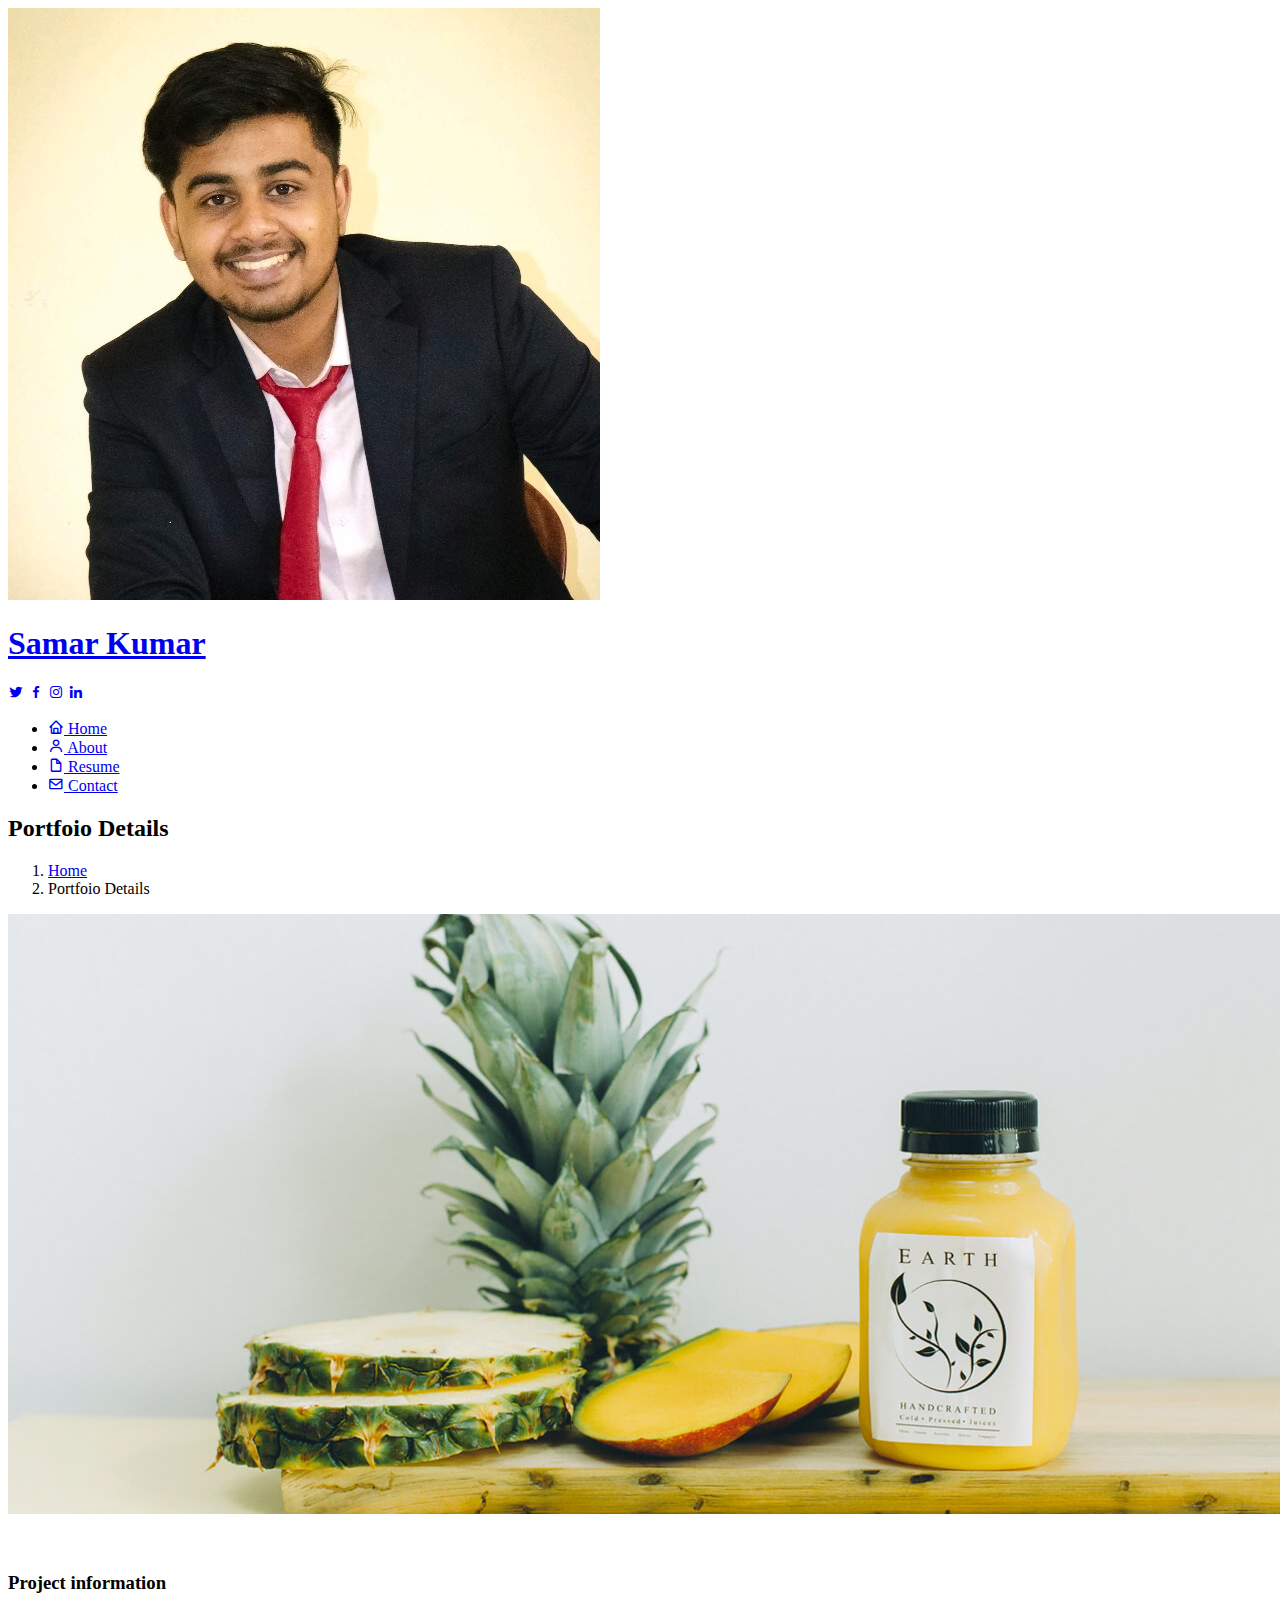
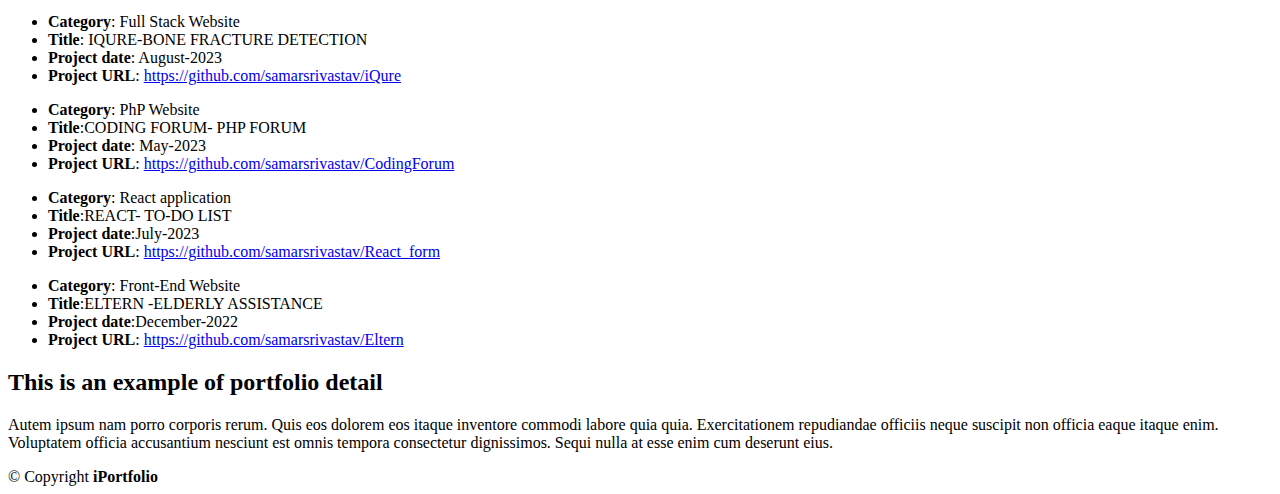
==== portfolio-details.html @ 7de5cb67 "Updated" ====
<!DOCTYPE html>
<html lang="en">

<head>
  <meta charset="utf-8">
  <meta content="width=device-width, initial-scale=1.0" name="viewport">

  <title>Portfolio Details - iPortfolio Bootstrap Template</title>
  <meta content="" name="description">
  <meta content="" name="keywords">

  <!-- Favicons -->
  <link href="assets/img/favicon.png" rel="icon">
  <link href="assets/img/apple-touch-icon.png" rel="apple-touch-icon">

  <!-- Google Fonts -->
  <link href="https://fonts.googleapis.com/css?family=Open+Sans:300,300i,400,400i,600,600i,700,700i|Raleway:300,300i,400,400i,500,500i,600,600i,700,700i|Poppins:300,300i,400,400i,500,500i,600,600i,700,700i" rel="stylesheet">

  <!-- Vendor CSS Files -->
  <link href="assets/vendor/aos/aos.css" rel="stylesheet">
  <link href="assets/vendor/bootstrap/css/bootstrap.min.css" rel="stylesheet">
  <link href="assets/vendor/bootstrap-icons/bootstrap-icons.css" rel="stylesheet">
  <link href="assets/vendor/boxicons/css/boxicons.min.css" rel="stylesheet">
  <link href="assets/vendor/glightbox/css/glightbox.min.css" rel="stylesheet">
  <link href="assets/vendor/swiper/swiper-bundle.min.css" rel="stylesheet">

  <!-- Template Main CSS File -->
  <link href="assets/css/style.css" rel="stylesheet">

</head>

<body>

  <!-- ======= Mobile nav toggle button ======= -->
  <i class="bi bi-list mobile-nav-toggle d-xl-none"></i>

  <!-- ======= Header ======= -->
  <header id="header">
    <div class="d-flex flex-column">

      <div class="profile">
        <img src="assets/img/profile-img.jpg" alt="" class="img-fluid rounded-circle">
        <h1 class="text-light"><a href="index.html">Samar Kumar</a></h1>
        <div class="social-links mt-3 text-center">
          <a href="#" class="twitter"><i class="bx bxl-twitter"></i></a>
          <a href="#" class="facebook"><i class="bx bxl-facebook"></i></a>
          <a href="#" class="instagram"><i class="bx bxl-instagram"></i></a>
          <a href="#" class="linkedin"><i class="bx bxl-linkedin"></i></a>
        </div>
      </div>

      <nav id="navbar" class="nav-menu navbar">
        <ul>
          <li><a href="#hero" class="nav-link scrollto active"><i class="bx bx-home"></i> <span>Home</span></a></li>
          <li><a href="#about" class="nav-link scrollto"><i class="bx bx-user"></i> <span>About</span></a></li>
          <li><a href="#resume" class="nav-link scrollto"><i class="bx bx-file-blank"></i> <span>Resume</span></a></li>
          <li><a href="#contact" class="nav-link scrollto"><i class="bx bx-envelope"></i> <span>Contact</span></a></li>
        </ul>
      </nav><!-- .nav-menu -->
    </div>
  </header><!-- End Header -->

  <main id="main">

    <!-- ======= Breadcrumbs ======= -->
    <section id="breadcrumbs" class="breadcrumbs">
      <div class="container">

        <div class="d-flex justify-content-between align-items-center">
          <h2>Portfoio Details</h2>
          <ol>
            <li><a href="index.html">Home</a></li>
            <li>Portfoio Details</li>
          </ol>
        </div>

      </div>
    </section><!-- End Breadcrumbs -->

    <!-- ======= Portfolio Details Section ======= -->
    <section id="portfolio-details" class="portfolio-details">
      <div class="container">

        <div class="row gy-4">

          <div class="col-lg-8">
            <div class="portfolio-details-slider swiper">
              <div class="swiper-wrapper align-items-center">

                <div class="swiper-slide">
                  <img src="assets/img/portfolio/portfolio-details-1.jpg" alt="">
                </div>

                <div class="swiper-slide">
                  <img src="assets/img/portfolio/portfolio-details-2.jpg" alt="">
                </div>

                <div class="swiper-slide">
                  <img src="assets/img/portfolio/portfolio-details-3.jpg" alt="">
                </div>

              </div>
              <div class="swiper-pagination"></div>
            </div>
          </div>

          <div class="col-lg-4">
            <div class="portfolio-info">
              <h3>Project information</h3>
              <ul>
                <li><strong>Category</strong>: Full Stack Website</li>
                <li><strong>Title</strong>: IQURE-BONE FRACTURE DETECTION</li>
                <li><strong>Project date</strong>: August-2023</li>
                <li><strong>Project URL</strong>: <a href="#">https://github.com/samarsrivastav/iQure</a></li>
              </ul>
              <ul>
                <li><strong>Category</strong>: PhP Website</li>
                <li><strong>Title</strong>:CODING FORUM- PHP FORUM  </li>
                <li><strong>Project date</strong>: May-2023</li>
                <li><strong>Project URL</strong>: <a href="#">https://github.com/samarsrivastav/CodingForum</a></li>
              </ul>
              <ul>
                <li><strong>Category</strong>: React application</li>
                <li><strong>Title</strong>:REACT- TO-DO LIST</li>
                <li><strong>Project date</strong>:July-2023</li>
                <li><strong>Project URL</strong>: <a href="#">https://github.com/samarsrivastav/React_form</a></li>
              </ul>
              <ul>
                <li><strong>Category</strong>: Front-End Website</li>
                <li><strong>Title</strong>:ELTERN -ELDERLY ASSISTANCE </li>
                <li><strong>Project date</strong>:December-2022</li>
                <li><strong>Project URL</strong>: <a href="#">https://github.com/samarsrivastav/Eltern</a></li>
              </ul>
            </div>
            <div class="portfolio-description">
              <h2>This is an example of portfolio detail</h2>
              <p>
                Autem ipsum nam porro corporis rerum. Quis eos dolorem eos itaque inventore commodi labore quia quia. Exercitationem repudiandae officiis neque suscipit non officia eaque itaque enim. Voluptatem officia accusantium nesciunt est omnis tempora consectetur dignissimos. Sequi nulla at esse enim cum deserunt eius.
              </p>
            </div>
          </div>

        </div>

      </div>
    </section><!-- End Portfolio Details Section -->

  </main><!-- End #main -->

  <!-- ======= Footer ======= -->
  <footer id="footer">
    <div class="container">
      <div class="copyright">
        &copy; Copyright <strong><span>iPortfolio</span></strong>
      </div>
    </div>
  </footer><!-- End  Footer -->

  <a href="#" class="back-to-top d-flex align-items-center justify-content-center"><i class="bi bi-arrow-up-short"></i></a>

  <!-- Vendor JS Files -->
  <script src="assets/vendor/purecounter/purecounter_vanilla.js"></script>
  <script src="assets/vendor/aos/aos.js"></script>
  <script src="assets/vendor/bootstrap/js/bootstrap.bundle.min.js"></script>
  <script src="assets/vendor/glightbox/js/glightbox.min.js"></script>
  <script src="assets/vendor/isotope-layout/isotope.pkgd.min.js"></script>
  <script src="assets/vendor/swiper/swiper-bundle.min.js"></script>
  <script src="assets/vendor/typed.js/typed.umd.js"></script>
  <script src="assets/vendor/waypoints/noframework.waypoints.js"></script>
  <script src="assets/vendor/php-email-form/validate.js"></script>

  <!-- Template Main JS File -->
  <script src="assets/js/main.js"></script>

</body>

</html>
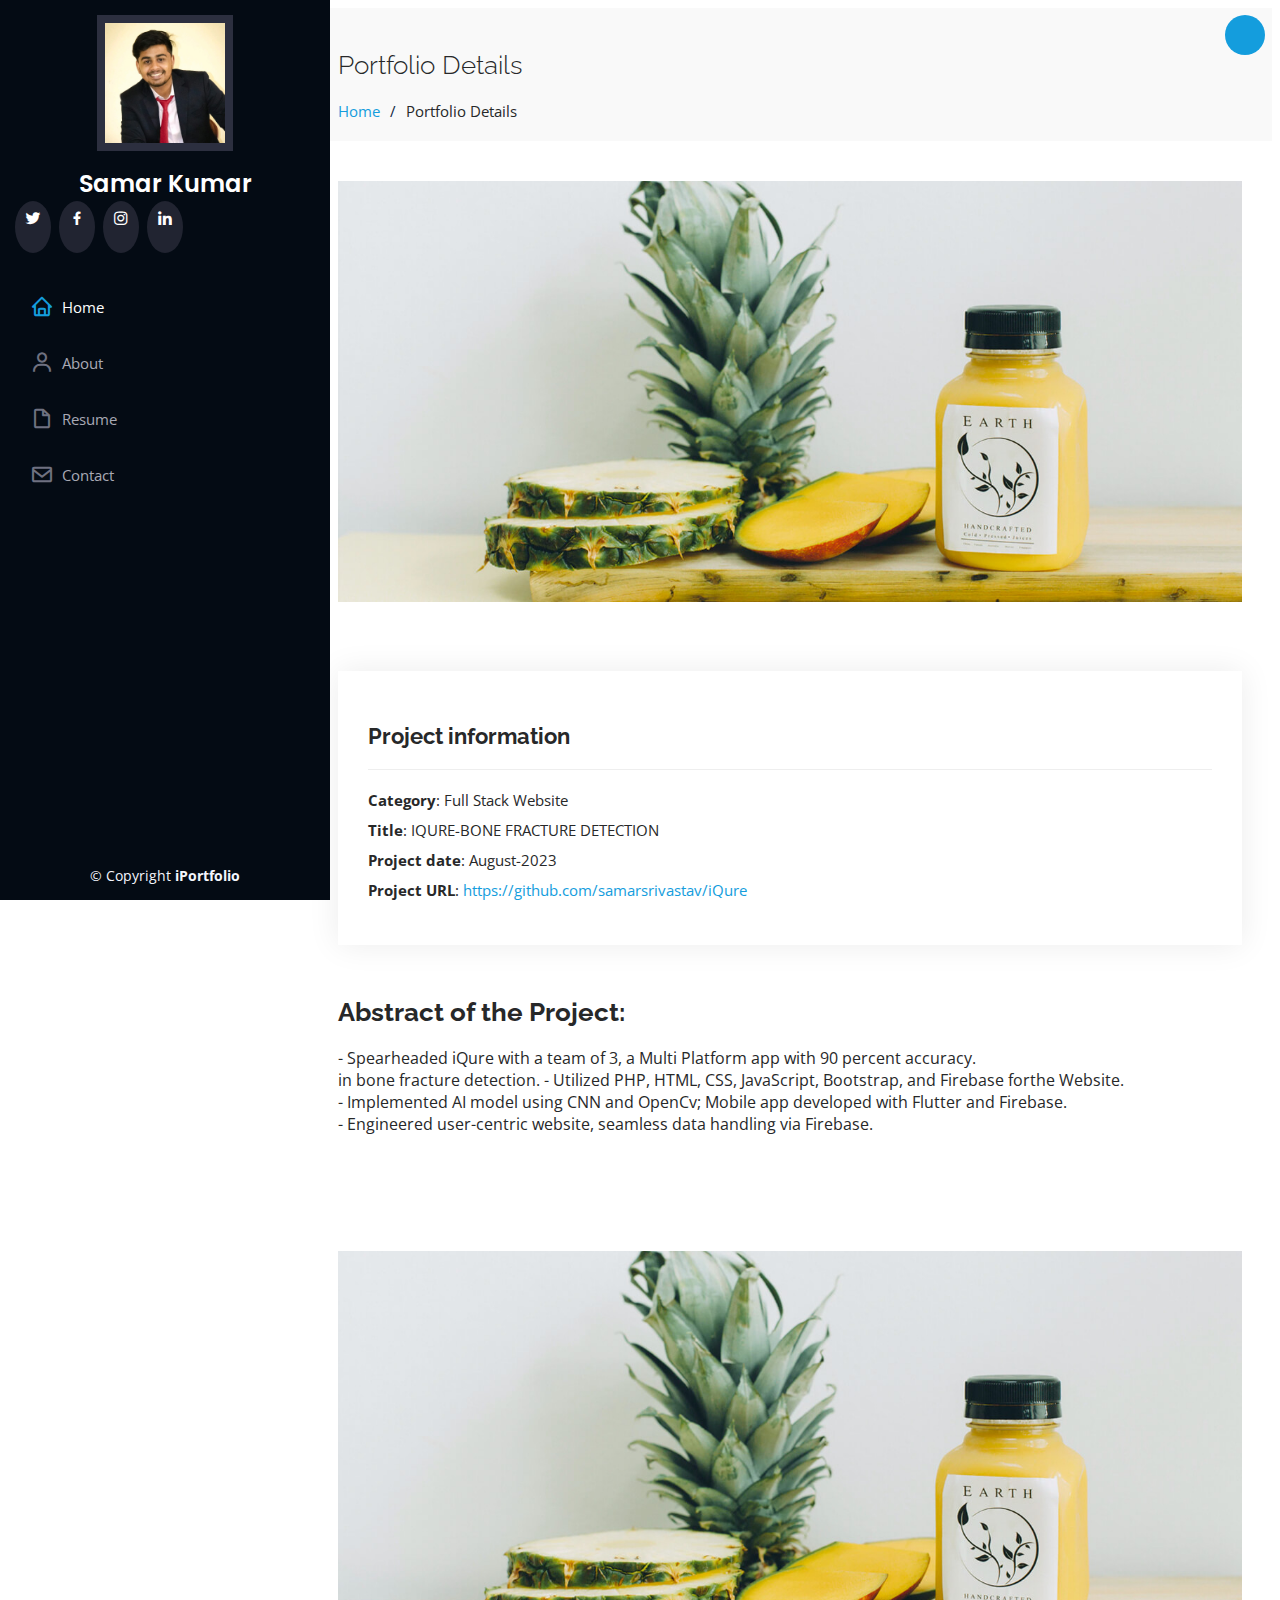
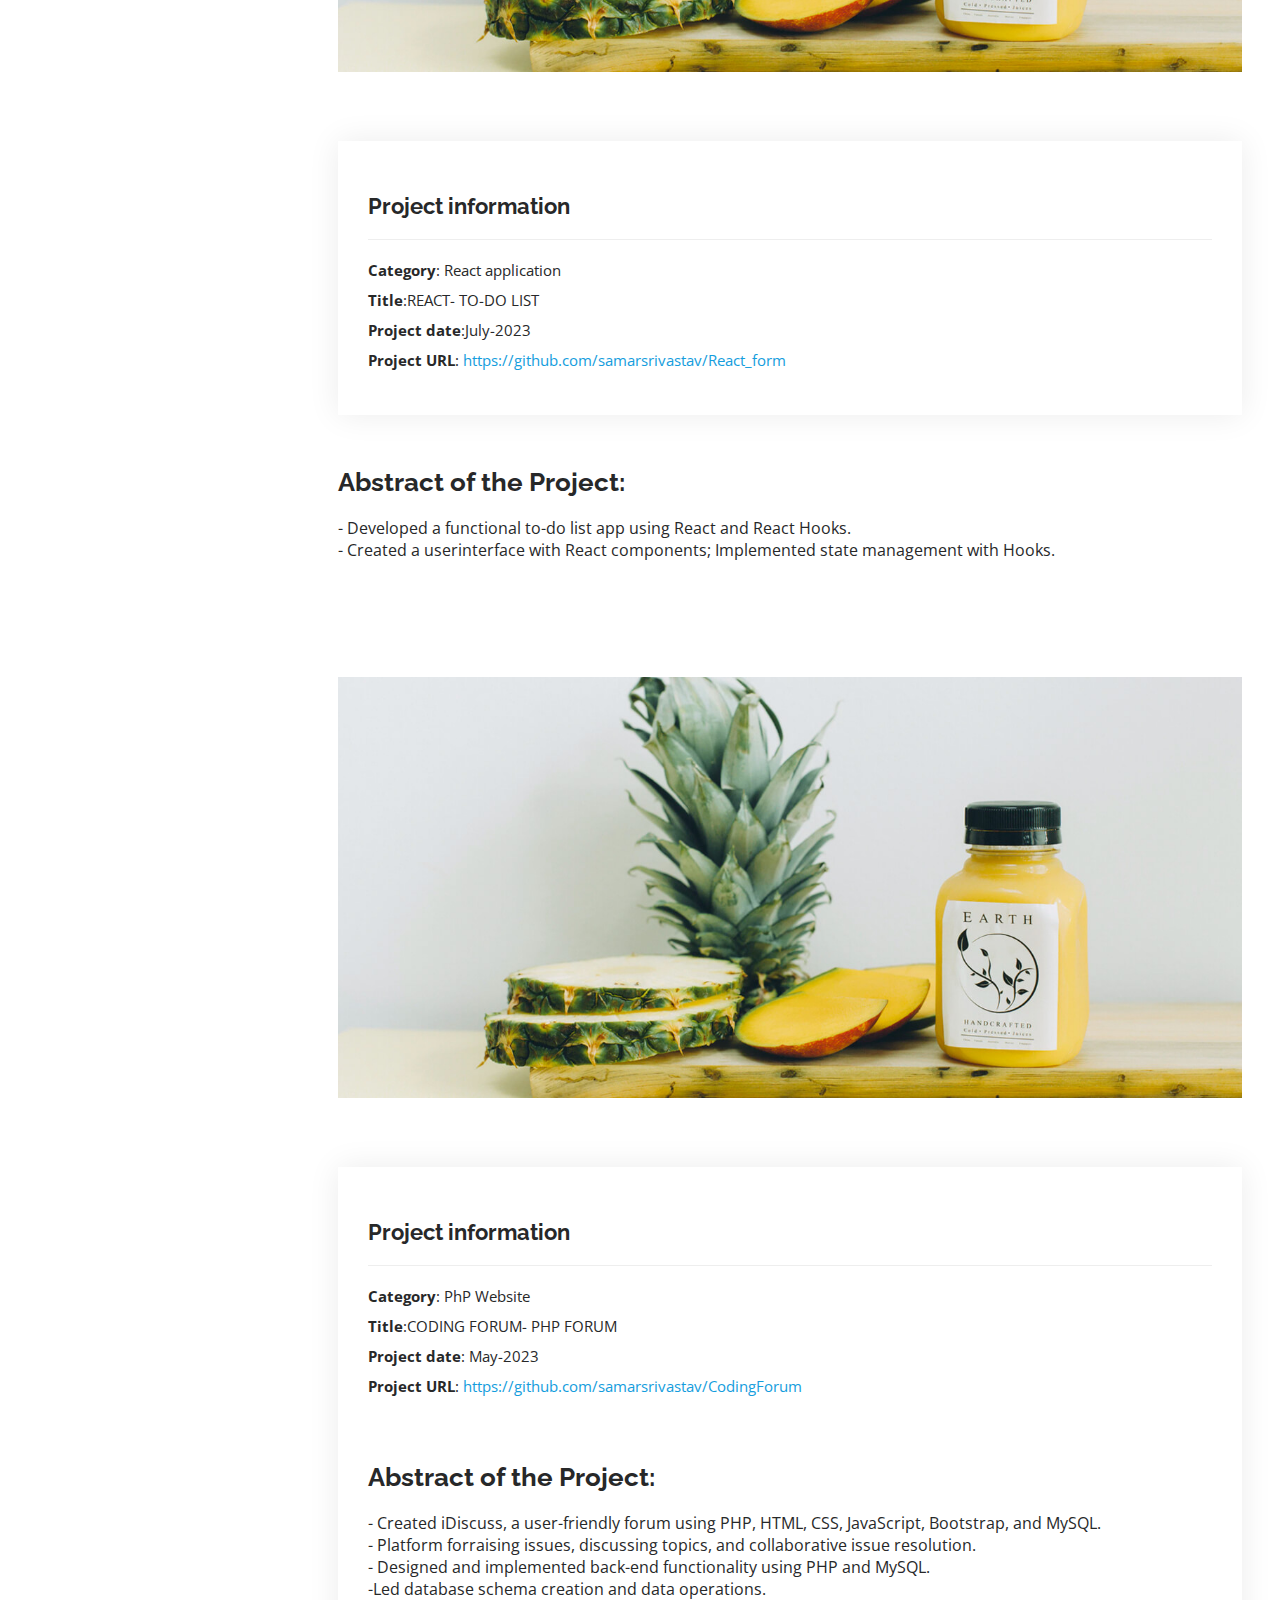
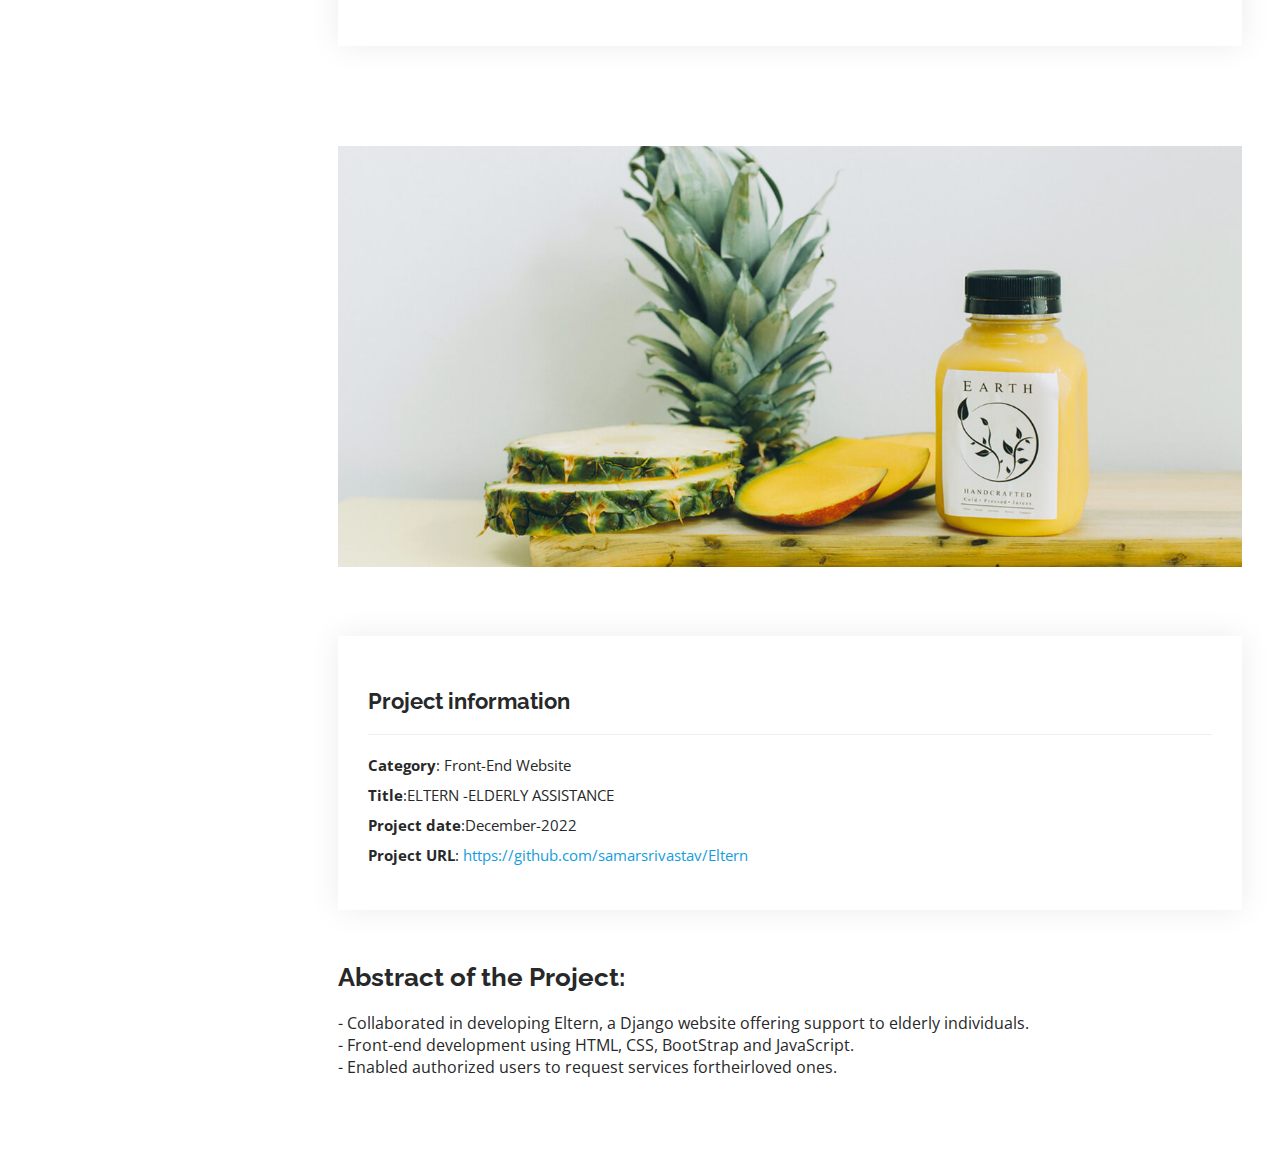
==== commit 0dc01e34: "Merge pull request #2 from riddhisomani/main" ====
--- a/portfolio-details.html
+++ b/portfolio-details.html
@@ -14,7 +14,9 @@
   <link href="assets/img/apple-touch-icon.png" rel="apple-touch-icon">
 
   <!-- Google Fonts -->
-  <link href="https://fonts.googleapis.com/css?family=Open+Sans:300,300i,400,400i,600,600i,700,700i|Raleway:300,300i,400,400i,500,500i,600,600i,700,700i|Poppins:300,300i,400,400i,500,500i,600,600i,700,700i" rel="stylesheet">
+  <link
+    href="https://fonts.googleapis.com/css?family=Open+Sans:300,300i,400,400i,600,600i,700,700i|Raleway:300,300i,400,400i,500,500i,600,600i,700,700i|Poppins:300,300i,400,400i,500,500i,600,600i,700,700i"
+    rel="stylesheet">
 
   <!-- Vendor CSS Files -->
   <link href="assets/vendor/aos/aos.css" rel="stylesheet">
@@ -67,10 +69,10 @@
       <div class="container">
 
         <div class="d-flex justify-content-between align-items-center">
-          <h2>Portfoio Details</h2>
+          <h2>Portfolio Details</h2>
           <ol>
             <li><a href="index.html">Home</a></li>
-            <li>Portfoio Details</li>
+            <li>Portfolio Details</li>
           </ol>
         </div>
 
@@ -113,18 +115,149 @@
                 <li><strong>Project date</strong>: August-2023</li>
                 <li><strong>Project URL</strong>: <a href="#">https://github.com/samarsrivastav/iQure</a></li>
               </ul>
-              <ul>
-                <li><strong>Category</strong>: PhP Website</li>
-                <li><strong>Title</strong>:CODING FORUM- PHP FORUM  </li>
-                <li><strong>Project date</strong>: May-2023</li>
-                <li><strong>Project URL</strong>: <a href="#">https://github.com/samarsrivastav/CodingForum</a></li>
-              </ul>
+            </div>
+            <div class="portfolio-description">
+              <h2>Abstract of the Project:</h2>
+              <p>
+                - Spearheaded iQure with a team of 3, a Multi Platform app with 90 percent accuracy. <br>
+                in bone fracture detection.
+                - Utilized PHP, HTML, CSS, JavaScript, Bootstrap, and Firebase forthe Website. <br>
+                - Implemented AI model using CNN and OpenCv; Mobile app developed with Flutter and Firebase. <br>
+                - Engineered user-centric website, seamless data handling via Firebase. <br>
+              </p>
+            </div>
+          </div>
+        </div>
+      </div>
+    </section>
+    <section id="portfolio-details" class="portfolio-details">
+      <div class="container">
+
+        <div class="row gy-4">
+
+          <div class="col-lg-8">
+            <div class="portfolio-details-slider swiper">
+              <div class="swiper-wrapper align-items-center">
+
+                <div class="swiper-slide">
+                  <img src="assets/img/portfolio/portfolio-details-1.jpg" alt="">
+                </div>
+
+                <div class="swiper-slide">
+                  <img src="assets/img/portfolio/portfolio-details-2.jpg" alt="">
+                </div>
+
+                <div class="swiper-slide">
+                  <img src="assets/img/portfolio/portfolio-details-3.jpg" alt="">
+                </div>
+
+              </div>
+              <div class="swiper-pagination"></div>
+            </div>
+          </div>
+
+          <div class="col-lg-4">
+            <div class="portfolio-info">
+              <h3>Project information</h3>
               <ul>
                 <li><strong>Category</strong>: React application</li>
                 <li><strong>Title</strong>:REACT- TO-DO LIST</li>
                 <li><strong>Project date</strong>:July-2023</li>
                 <li><strong>Project URL</strong>: <a href="#">https://github.com/samarsrivastav/React_form</a></li>
               </ul>
+            </div>
+            <div class="portfolio-description">
+              <h2>Abstract of the Project:</h2>
+              <p>
+                - Developed a functional to-do list app using React and React Hooks. <br>
+                - Created a userinterface with React components; Implemented state management with Hooks. <br>
+              </p>
+            </div>
+          </div>
+
+        </div>
+
+      </div>
+    </section>
+    <section id="portfolio-details" class="portfolio-details">
+      <div class="container">
+
+        <div class="row gy-4">
+
+          <div class="col-lg-8">
+            <div class="portfolio-details-slider swiper">
+              <div class="swiper-wrapper align-items-center">
+
+                <div class="swiper-slide">
+                  <img src="assets/img/portfolio/portfolio-details-1.jpg" alt="">
+                </div>
+
+                <div class="swiper-slide">
+                  <img src="assets/img/portfolio/portfolio-details-2.jpg" alt="">
+                </div>
+
+                <div class="swiper-slide">
+                  <img src="assets/img/portfolio/portfolio-details-3.jpg" alt="">
+                </div>
+
+              </div>
+              <div class="swiper-pagination"></div>
+            </div>
+          </div>
+
+          <div class="col-lg-4">
+            <div class="portfolio-info">
+              <h3>Project information</h3>
+              <ul>
+                <li><strong>Category</strong>: PhP Website</li>
+                <li><strong>Title</strong>:CODING FORUM- PHP FORUM </li>
+                <li><strong>Project date</strong>: May-2023</li>
+                <li><strong>Project URL</strong>: <a href="#">https://github.com/samarsrivastav/CodingForum</a></li>
+              </ul>
+              <div class="portfolio-description">
+                <h2>Abstract of the Project:</h2>
+                <p>
+                  - Created iDiscuss, a user-friendly forum using PHP, HTML, CSS, JavaScript,
+                  Bootstrap, and MySQL. <br>
+                  - Platform forraising issues, discussing topics, and collaborative issue resolution. <br>
+                  - Designed and implemented back-end functionality using PHP and MySQL. <br>
+                  -Led database schema creation and data operations. <br>
+                </p>
+              </div>
+            </div>
+          </div>
+        </div>
+    </section>
+
+    <section id="portfolio-details" class="portfolio-details">
+      <div class="container">
+
+        <div class="row gy-4">
+
+          <div class="col-lg-8">
+            <div class="portfolio-details-slider swiper">
+              <div class="swiper-wrapper align-items-center">
+
+                <div class="swiper-slide">
+                  <img src="assets/img/portfolio/portfolio-details-1.jpg" alt="">
+                </div>
+
+                <div class="swiper-slide">
+                  <img src="assets/img/portfolio/portfolio-details-2.jpg" alt="">
+                </div>
+
+                <div class="swiper-slide">
+                  <img src="assets/img/portfolio/portfolio-details-3.jpg" alt="">
+                </div>
+
+              </div>
+              <div class="swiper-pagination"></div>
+            </div>
+          </div>
+
+          <div class="col-lg-4">
+            <div class="portfolio-info">
+              <h3>Project information</h3>
               <ul>
                 <li><strong>Category</strong>: Front-End Website</li>
                 <li><strong>Title</strong>:ELTERN -ELDERLY ASSISTANCE </li>
@@ -133,17 +266,18 @@
               </ul>
             </div>
             <div class="portfolio-description">
-              <h2>This is an example of portfolio detail</h2>
+              <h2>Abstract of the Project:</h2>
               <p>
-                Autem ipsum nam porro corporis rerum. Quis eos dolorem eos itaque inventore commodi labore quia quia. Exercitationem repudiandae officiis neque suscipit non officia eaque itaque enim. Voluptatem officia accusantium nesciunt est omnis tempora consectetur dignissimos. Sequi nulla at esse enim cum deserunt eius.
+                - Collaborated in developing Eltern, a Django website offering support to elderly individuals. <br>
+                - Front-end development using HTML, CSS, BootStrap and JavaScript. <br>
+                - Enabled authorized users to request services fortheirloved ones. <br>
               </p>
             </div>
           </div>
-
-        </div>
-
-      </div>
-    </section><!-- End Portfolio Details Section -->
+        </div>
+      </div>
+    </section>
+    <!-- End Portfolio Details Section -->
 
   </main><!-- End #main -->
 
@@ -156,7 +290,8 @@
     </div>
   </footer><!-- End  Footer -->
 
-  <a href="#" class="back-to-top d-flex align-items-center justify-content-center"><i class="bi bi-arrow-up-short"></i></a>
+  <a href="#" class="back-to-top d-flex align-items-center justify-content-center"><i
+      class="bi bi-arrow-up-short"></i></a>
 
   <!-- Vendor JS Files -->
   <script src="assets/vendor/purecounter/purecounter_vanilla.js"></script>
--- a/assets/css/style.css
+++ b/assets/css/style.css
@@ -0,0 +1,1101 @@
+
+body {
+  font-family: "Open Sans", sans-serif;
+  color: #272829;
+}
+
+a {
+  color: #149ddd;
+  text-decoration: none;
+}
+
+a:hover {
+  color: #37b3ed;
+  text-decoration: none;
+}
+
+h1,
+h2,
+h3,
+h4,
+h5,
+h6 {
+  font-family: "Raleway", sans-serif;
+}
+
+/*--------------------------------------------------------------
+# Back to top button
+--------------------------------------------------------------*/
+.back-to-top {
+  position: fixed;
+  visibility: hidden;
+  opacity: 0;
+  right: 15px;
+  bottom: 15px;
+  z-index: 996;
+  background: #149ddd;
+  width: 40px;
+  height: 40px;
+  border-radius: 50px;
+  transition: all 0.4s;
+}
+
+.back-to-top i {
+  font-size: 28px;
+  color: #fff;
+  line-height: 0;
+}
+
+.back-to-top:hover {
+  background: #2eafec;
+  color: #fff;
+}
+
+.back-to-top.active {
+  visibility: visible;
+  opacity: 1;
+}
+
+/*--------------------------------------------------------------
+# Header
+--------------------------------------------------------------*/
+#header {
+  position: fixed;
+  top: 0;
+  left: 0;
+  bottom: 0;
+  width: 300px;
+  transition: all ease-in-out 0.5s;
+  z-index: 9997;
+  transition: all 0.5s;
+  padding: 0 15px;
+  background: #040b14;
+  overflow-y: auto;
+}
+
+#header .profile img {
+  margin: 15px auto;
+  display: block;
+  width: 120px;
+  border: 8px solid #2c2f3f;
+}
+
+#header .profile h1 {
+  font-size: 24px;
+  margin: 0;
+  padding: 0;
+  font-weight: 600;
+  -moz-text-align-last: center;
+  text-align-last: center;
+  font-family: "Poppins", sans-serif;
+}
+
+#header .profile h1 a,
+#header .profile h1 a:hover {
+  color: #fff;
+  text-decoration: none;
+}
+
+#header .profile .social-links a {
+  font-size: 18px;
+  display: inline-block;
+  background: #212431;
+  color: #fff;
+  line-height: 1;
+  padding: 8px 0;
+  margin-right: 4px;
+  border-radius: 50%;
+  text-align: center;
+  width: 36px;
+  height: 36px;
+  transition: 0.3s;
+}
+
+#header .profile .social-links a:hover {
+  background: #149ddd;
+  color: #fff;
+  text-decoration: none;
+}
+
+#main {
+  margin-left: 300px;
+}
+
+.container,
+.container-fluid {
+  padding-left: 30px;
+  padding-right: 30px;
+}
+
+@media (max-width: 1199px) {
+  #header {
+    left: -300px;
+  }
+
+  #main {
+    margin-left: 0;
+  }
+
+  .container,
+  .container-fluid {
+    padding-left: 12px;
+    padding-right: 12px;
+  }
+}
+
+/*--------------------------------------------------------------
+# Navigation Menu
+--------------------------------------------------------------*/
+/* Desktop Navigation */
+.nav-menu {
+  padding: 30px 0 0 0;
+}
+
+.nav-menu * {
+  margin: 0;
+  padding: 0;
+  list-style: none;
+}
+
+.nav-menu>ul>li {
+  position: relative;
+  white-space: nowrap;
+}
+
+.nav-menu a,
+.nav-menu a:focus {
+  display: flex;
+  align-items: center;
+  color: #a8a9b4;
+  padding: 12px 15px;
+  margin-bottom: 8px;
+  transition: 0.3s;
+  font-size: 15px;
+}
+
+.nav-menu a i,
+.nav-menu a:focus i {
+  font-size: 24px;
+  padding-right: 8px;
+  color: #6f7180;
+}
+
+.nav-menu a:hover,
+.nav-menu .active,
+.nav-menu .active:focus,
+.nav-menu li:hover>a {
+  text-decoration: none;
+  color: #fff;
+}
+
+.nav-menu a:hover i,
+.nav-menu .active i,
+.nav-menu .active:focus i,
+.nav-menu li:hover>a i {
+  color: #149ddd;
+}
+
+/* Mobile Navigation */
+.mobile-nav-toggle {
+  position: fixed;
+  right: 15px;
+  top: 15px;
+  z-index: 9998;
+  border: 0;
+  font-size: 24px;
+  transition: all 0.4s;
+  outline: none !important;
+  background-color: #149ddd;
+  color: #fff;
+  width: 40px;
+  height: 40px;
+  display: inline-flex;
+  align-items: center;
+  justify-content: center;
+  line-height: 0;
+  border-radius: 50px;
+  cursor: pointer;
+}
+
+.mobile-nav-active {
+  overflow: hidden;
+}
+
+.mobile-nav-active #header {
+  left: 0;
+}
+
+/*--------------------------------------------------------------
+# Hero Section
+--------------------------------------------------------------*/
+#hero {
+  width: 100%;
+  height: 100vh;
+  /* background: url("../img/hero-bg.jpg") top center; */
+  background: url("https://source.unsplash.com/2400x700/?nature") top center;
+  background-size: cover;
+}
+
+#hero:before {
+  content: "";
+  background: rgba(5, 13, 24, 0.3);
+  position: absolute;
+  bottom: 0;
+  top: 0;
+  left: 0;
+  right: 0;
+  z-index: 1;
+}
+
+#hero .hero-container {
+  position: relative;
+  z-index: 2;
+  min-width: 300px;
+}
+
+#hero h1 {
+  margin: 0 0 10px 0;
+  font-size: 64px;
+  font-weight: 700;
+  line-height: 56px;
+  color: #fff;
+}
+
+#hero p {
+  color: #fff;
+  margin-bottom: 50px;
+  font-size: 26px;
+  font-family: "Poppins", sans-serif;
+}
+
+#hero p span {
+  color: #fff;
+  padding-bottom: 4px;
+  letter-spacing: 1px;
+  border-bottom: 3px solid #149ddd;
+}
+
+@media (min-width: 1024px) {
+  #hero {
+    background-attachment: fixed;
+  }
+}
+
+@media (max-width: 768px) {
+  #hero h1 {
+    font-size: 28px;
+    line-height: 36px;
+  }
+
+  #hero h2 {
+    font-size: 18px;
+    line-height: 24px;
+    margin-bottom: 30px;
+  }
+}
+
+/*--------------------------------------------------------------
+# Sections General
+--------------------------------------------------------------*/
+section {
+  padding: 60px 0;
+  overflow: hidden;
+}
+
+.section-bg {
+  background: #f5f8fd;
+}
+
+.section-title {
+  padding-bottom: 30px;
+}
+
+.section-title h2 {
+  font-size: 32px;
+  font-weight: bold;
+  margin-bottom: 20px;
+  padding-bottom: 20px;
+  position: relative;
+  color: #173b6c;
+}
+
+.section-title h2::after {
+  content: "";
+  position: absolute;
+  display: block;
+  width: 50px;
+  height: 3px;
+  background: #149ddd;
+  bottom: 0;
+  left: 0;
+}
+
+.section-title p {
+  margin-bottom: 0;
+}
+
+/*--------------------------------------------------------------
+# About
+--------------------------------------------------------------*/
+.about .content h3 {
+  font-weight: 700;
+  font-size: 26px;
+  color: #173b6c;
+}
+
+.about .content ul {
+  list-style: none;
+  padding: 0;
+}
+
+.about .content ul li {
+  margin-bottom: 20px;
+  display: flex;
+  align-items: center;
+}
+
+.about .content ul strong {
+  margin-right: 10px;
+}
+
+.about .content ul i {
+  font-size: 16px;
+  margin-right: 5px;
+  color: #149ddd;
+  line-height: 0;
+}
+
+.about .content p:last-child {
+  margin-bottom: 0;
+}
+
+/*--------------------------------------------------------------
+# Facts
+--------------------------------------------------------------*/
+.facts {
+  padding-bottom: 30px;
+}
+
+.facts .count-box {
+  padding: 30px;
+  width: 100%;
+}
+
+.facts .count-box i {
+  display: block;
+  font-size: 44px;
+  color: #149ddd;
+  float: left;
+  line-height: 0;
+}
+
+.facts .count-box span {
+  font-size: 48px;
+  line-height: 40px;
+  display: block;
+  font-weight: 700;
+  color: #050d18;
+  margin-left: 60px;
+}
+
+.facts .count-box p {
+  padding: 15px 0 0 0;
+  margin: 0 0 0 60px;
+  font-family: "Raleway", sans-serif;
+  font-size: 14px;
+  color: #122f57;
+}
+
+.facts .count-box a {
+  font-weight: 600;
+  display: block;
+  margin-top: 20px;
+  color: #122f57;
+  font-size: 15px;
+  font-family: "Poppins", sans-serif;
+  transition: ease-in-out 0.3s;
+}
+
+.facts .count-box a:hover {
+  color: #1f5297;
+}
+
+/*--------------------------------------------------------------
+# Akills
+--------------------------------------------------------------*/
+.skills .progress {
+  height: 60px;
+  display: block;
+  background: none;
+  border-radius: 0;
+}
+
+.skills .progress .skill {
+  padding: 0;
+  margin: 0 0 6px 0;
+  text-transform: uppercase;
+  display: block;
+  font-weight: 600;
+  font-family: "Poppins", sans-serif;
+  color: #050d18;
+}
+
+.skills .progress .skill .val {
+  float: right;
+  font-style: normal;
+}
+
+.skills .progress-bar-wrap {
+  background: #dce8f8;
+  height: 10px;
+}
+
+.skills .progress-bar {
+  width: 1px;
+  height: 10px;
+  transition: 0.9s;
+  background-color: #149ddd;
+}
+
+/*--------------------------------------------------------------
+# Resume
+--------------------------------------------------------------*/
+.resume .resume-title {
+  font-size: 26px;
+  font-weight: 700;
+  margin-top: 20px;
+  margin-bottom: 20px;
+  color: #050d18;
+}
+
+.resume .resume-item {
+  padding: 0 0 20px 20px;
+  margin-top: -2px;
+  border-left: 2px solid #1f5297;
+  position: relative;
+}
+
+.resume .resume-item h4 {
+  line-height: 18px;
+  font-size: 18px;
+  font-weight: 600;
+  text-transform: uppercase;
+  font-family: "Poppins", sans-serif;
+  color: #050d18;
+  margin-bottom: 10px;
+}
+
+.resume .resume-item h5 {
+  font-size: 16px;
+  background: #e4edf9;
+  padding: 5px 15px;
+  display: inline-block;
+  font-weight: 600;
+  margin-bottom: 10px;
+}
+
+.resume .resume-item ul {
+  padding-left: 20px;
+}
+
+.resume .resume-item ul li {
+  padding-bottom: 10px;
+  font-style: italic;
+}
+.resume .resume-item p{
+  font-style: italic;
+}
+
+.resume .resume-item:last-child {
+  padding-bottom: 0;
+}
+
+.resume .resume-item::before {
+  content: "";
+  position: absolute;
+  width: 16px;
+  height: 16px;
+  border-radius: 50px;
+  left: -9px;
+  top: 0;
+  background: #fff;
+  border: 2px solid #1f5297;
+}
+
+/*--------------------------------------------------------------
+# Portfolio
+--------------------------------------------------------------*/
+.portfolio .portfolio-item {
+  margin-bottom: 30px;
+}
+
+.portfolio #portfolio-flters {
+  padding: 0;
+  margin: 0 auto 35px auto;
+  list-style: none;
+  text-align: center;
+  background: #fff;
+  border-radius: 50px;
+  padding: 2px 15px;
+}
+
+.portfolio #portfolio-flters li {
+  cursor: pointer;
+  display: inline-block;
+  padding: 10px 15px 8px 15px;
+  font-size: 14px;
+  font-weight: 600;
+  line-height: 1;
+  text-transform: uppercase;
+  color: #272829;
+  margin-bottom: 5px;
+  transition: all 0.3s ease-in-out;
+}
+
+.portfolio #portfolio-flters li:hover,
+.portfolio #portfolio-flters li.filter-active {
+  color: #149ddd;
+}
+
+.portfolio #portfolio-flters li:last-child {
+  margin-right: 0;
+}
+
+.portfolio .portfolio-wrap {
+  transition: 0.3s;
+  position: relative;
+  overflow: hidden;
+  z-index: 1;
+}
+
+.portfolio .portfolio-wrap::before {
+  content: "";
+  background: rgba(255, 255, 255, 0.5);
+  position: absolute;
+  left: 0;
+  right: 0;
+  top: 0;
+  bottom: 0;
+  transition: all ease-in-out 0.3s;
+  z-index: 2;
+  opacity: 0;
+}
+
+.portfolio .portfolio-wrap .portfolio-links {
+  opacity: 1;
+  left: 0;
+  right: 0;
+  bottom: -60px;
+  z-index: 3;
+  position: absolute;
+  transition: all ease-in-out 0.3s;
+  display: flex;
+  justify-content: center;
+}
+
+.portfolio .portfolio-wrap .portfolio-links a {
+  color: #fff;
+  font-size: 28px;
+  text-align: center;
+  background: rgba(20, 157, 221, 0.75);
+  transition: 0.3s;
+  width: 50%;
+}
+
+.portfolio .portfolio-wrap .portfolio-links a:hover {
+  background: rgba(20, 157, 221, 0.95);
+}
+
+.portfolio .portfolio-wrap .portfolio-links a+a {
+  border-left: 1px solid #37b3ed;
+}
+
+.portfolio .portfolio-wrap:hover::before {
+  top: 0;
+  left: 0;
+  right: 0;
+  bottom: 0;
+  opacity: 1;
+}
+
+.portfolio .portfolio-wrap:hover .portfolio-links {
+  opacity: 1;
+  bottom: 0;
+}
+
+/*--------------------------------------------------------------
+# Portfolio Details
+--------------------------------------------------------------*/
+.portfolio-details {
+  padding-top: 40px;
+}
+
+.portfolio-details .portfolio-details-slider img {
+  width: 100%;
+}
+
+.portfolio-details .portfolio-details-slider .swiper-pagination {
+  margin-top: 20px;
+  position: relative;
+}
+
+.portfolio-details .portfolio-details-slider .swiper-pagination .swiper-pagination-bullet {
+  width: 12px;
+  height: 12px;
+  background-color: #fff;
+  opacity: 1;
+  border: 1px solid #149ddd;
+}
+
+.portfolio-details .portfolio-details-slider .swiper-pagination .swiper-pagination-bullet-active {
+  background-color: #149ddd;
+}
+
+.portfolio-details .portfolio-info {
+  padding: 30px;
+  box-shadow: 0px 0 30px rgba(5, 13, 24, 0.08);
+}
+
+.portfolio-details .portfolio-info h3 {
+  font-size: 22px;
+  font-weight: 700;
+  margin-bottom: 20px;
+  padding-bottom: 20px;
+  border-bottom: 1px solid #eee;
+}
+
+.portfolio-details .portfolio-info ul {
+  list-style: none;
+  padding: 0;
+  font-size: 15px;
+}
+
+.portfolio-details .portfolio-info ul li+li {
+  margin-top: 10px;
+}
+
+.portfolio-details .portfolio-description {
+  padding-top: 30px;
+}
+
+.portfolio-details .portfolio-description h2 {
+  font-size: 26px;
+  font-weight: 700;
+  margin-bottom: 20px;
+}
+
+.portfolio-details .portfolio-description p {
+  padding: 0;
+}
+
+/*--------------------------------------------------------------
+# Services
+--------------------------------------------------------------*/
+.services .icon-box {
+  margin-bottom: 20px;
+}
+
+.services .icon {
+  float: left;
+  display: flex;
+  align-items: center;
+  justify-content: center;
+  width: 54px;
+  height: 54px;
+  background: #149ddd;
+  border-radius: 50%;
+  transition: 0.5s;
+  border: 1px solid #149ddd;
+}
+
+.services .icon i {
+  color: #fff;
+  font-size: 24px;
+  line-height: 0;
+}
+
+.services .icon-box:hover .icon {
+  background: #fff;
+}
+
+.services .icon-box:hover .icon i {
+  color: #149ddd;
+}
+
+.services .title {
+  margin-left: 80px;
+  font-weight: 700;
+  margin-bottom: 15px;
+  font-size: 18px;
+}
+
+.services .title a {
+  color: #343a40;
+}
+
+.services .title a:hover {
+  color: #149ddd;
+}
+
+.services .description {
+  margin-left: 80px;
+  line-height: 24px;
+  font-size: 14px;
+}
+
+/*--------------------------------------------------------------
+# Testimonials
+--------------------------------------------------------------*/
+.testimonials .testimonials-carousel,
+.testimonials .testimonials-slider {
+  overflow: hidden;
+}
+
+.testimonials .testimonial-item {
+  box-sizing: content-box;
+  text-align: center;
+  min-height: 320px;
+}
+
+.testimonials .testimonial-item .testimonial-img {
+  width: 90px;
+  border-radius: 50%;
+  margin: 0 auto;
+}
+
+.testimonials .testimonial-item h3 {
+  font-size: 18px;
+  font-weight: bold;
+  margin: 10px 0 5px 0;
+  color: #111;
+}
+
+.testimonials .testimonial-item h4 {
+  font-size: 14px;
+  color: #999;
+  margin: 0;
+}
+
+.testimonials .testimonial-item .quote-icon-left,
+.testimonials .testimonial-item .quote-icon-right {
+  color: #c3e8fa;
+  font-size: 26px;
+}
+
+.testimonials .testimonial-item .quote-icon-left {
+  display: inline-block;
+  left: -5px;
+  position: relative;
+}
+
+.testimonials .testimonial-item .quote-icon-right {
+  display: inline-block;
+  right: -5px;
+  position: relative;
+  top: 10px;
+}
+
+.testimonials .testimonial-item p {
+  font-style: italic;
+  margin: 0 15px 15px 15px;
+  padding: 20px;
+  background: #fff;
+  position: relative;
+  margin-bottom: 35px;
+  border-radius: 6px;
+  box-shadow: 0px 2px 15px rgba(0, 0, 0, 0.1);
+}
+
+.testimonials .testimonial-item p::after {
+  content: "";
+  width: 0;
+  height: 0;
+  border-top: 20px solid #fff;
+  border-right: 20px solid transparent;
+  border-left: 20px solid transparent;
+  position: absolute;
+  bottom: -20px;
+  left: calc(50% - 20px);
+}
+
+.testimonials .swiper-pagination {
+  margin-top: 20px;
+  position: relative;
+}
+
+.testimonials .swiper-pagination .swiper-pagination-bullet {
+  width: 12px;
+  height: 12px;
+  background-color: #fff;
+  opacity: 1;
+  border: 1px solid #149ddd;
+}
+
+.testimonials .swiper-pagination .swiper-pagination-bullet-active {
+  background-color: #149ddd;
+}
+
+/*--------------------------------------------------------------
+# Contact
+--------------------------------------------------------------*/
+.contact {
+  padding-bottom: 130px;
+}
+
+.contact .info {
+  padding: 30px;
+  background: #fff;
+  width: 100%;
+  box-shadow: 0 0 24px 0 rgba(0, 0, 0, 0.12);
+}
+
+.contact .info i {
+  font-size: 20px;
+  color: #149ddd;
+  float: left;
+  width: 44px;
+  height: 44px;
+  background: #dff3fc;
+  display: flex;
+  justify-content: center;
+  align-items: center;
+  border-radius: 50px;
+  transition: all 0.3s ease-in-out;
+}
+
+.contact .info h4 {
+  padding: 0 0 0 60px;
+  font-size: 22px;
+  font-weight: 600;
+  margin-bottom: 5px;
+  color: #050d18;
+}
+
+.contact .info p {
+  padding: 0 0 10px 60px;
+  margin-bottom: 20px;
+  font-size: 14px;
+  color: #173b6c;
+}
+
+.contact .info .email p {
+  padding-top: 5px;
+}
+
+.contact .info .social-links {
+  padding-left: 60px;
+}
+
+.contact .info .social-links a {
+  font-size: 18px;
+  display: inline-block;
+  background: #333;
+  color: #fff;
+  line-height: 1;
+  padding: 8px 0;
+  border-radius: 50%;
+  text-align: center;
+  width: 36px;
+  height: 36px;
+  transition: 0.3s;
+  margin-right: 10px;
+}
+
+.contact .info .social-links a:hover {
+  background: #149ddd;
+  color: #fff;
+}
+
+.contact .info .email:hover i,
+.contact .info .address:hover i,
+.contact .info .phone:hover i {
+  background: #149ddd;
+  color: #fff;
+}
+
+.contact .php-email-form {
+  width: 100%;
+  padding: 30px;
+  background: #fff;
+  box-shadow: 0 0 24px 0 rgba(0, 0, 0, 0.12);
+}
+
+.contact .php-email-form .form-group {
+  padding-bottom: 8px;
+}
+
+.contact .php-email-form .validate {
+  display: none;
+  color: red;
+  margin: 0 0 15px 0;
+  font-weight: 400;
+  font-size: 13px;
+}
+
+.contact .php-email-form .error-message {
+  display: none;
+  color: #fff;
+  background: #ed3c0d;
+  text-align: left;
+  padding: 15px;
+  font-weight: 600;
+}
+
+.contact .php-email-form .error-message br+br {
+  margin-top: 25px;
+}
+
+.contact .php-email-form .sent-message {
+  display: none;
+  color: #fff;
+  background: #18d26e;
+  text-align: center;
+  padding: 15px;
+  font-weight: 600;
+}
+
+.contact .php-email-form .loading {
+  display: none;
+  background: #fff;
+  text-align: center;
+  padding: 15px;
+}
+
+.contact .php-email-form .loading:before {
+  content: "";
+  display: inline-block;
+  border-radius: 50%;
+  width: 24px;
+  height: 24px;
+  margin: 0 10px -6px 0;
+  border: 3px solid #18d26e;
+  border-top-color: #eee;
+  animation: animate-loading 1s linear infinite;
+}
+
+.contact .php-email-form .form-group {
+  margin-bottom: 15px;
+}
+
+.contact .php-email-form label {
+  padding-bottom: 8px;
+}
+
+.contact .php-email-form input,
+.contact .php-email-form textarea {
+  border-radius: 0;
+  box-shadow: none;
+  font-size: 14px;
+}
+
+.contact .php-email-form input {
+  height: 44px;
+}
+
+.contact .php-email-form textarea {
+  padding: 10px 15px;
+}
+
+.contact .php-email-form button[type=submit] {
+  background: #149ddd;
+  border: 0;
+  padding: 10px 24px;
+  color: #fff;
+  transition: 0.4s;
+  border-radius: 4px;
+}
+
+.contact .php-email-form button[type=submit]:hover {
+  background: #37b3ed;
+}
+
+@keyframes animate-loading {
+  0% {
+    transform: rotate(0deg);
+  }
+
+  100% {
+    transform: rotate(360deg);
+  }
+}
+
+/*--------------------------------------------------------------
+# Breadcrumbs
+--------------------------------------------------------------*/
+.breadcrumbs {
+  padding: 20px 0;
+  background: #f9f9f9;
+}
+
+.breadcrumbs h2 {
+  font-size: 26px;
+  font-weight: 300;
+}
+
+.breadcrumbs ol {
+  display: flex;
+  flex-wrap: wrap;
+  list-style: none;
+  padding: 0;
+  margin: 0;
+  font-size: 15px;
+}
+
+.breadcrumbs ol li+li {
+  padding-left: 10px;
+}
+
+.breadcrumbs ol li+li::before {
+  display: inline-block;
+  padding-right: 10px;
+  color: #0e2442;
+  content: "/";
+}
+
+@media (max-width: 768px) {
+  .breadcrumbs .d-flex {
+    display: block !important;
+  }
+
+  .breadcrumbs ol {
+    display: block;
+  }
+
+  .breadcrumbs ol li {
+    display: inline-block;
+  }
+}
+
+/*--------------------------------------------------------------
+# Footer
+--------------------------------------------------------------*/
+#footer {
+  padding: 15px;
+  color: #f4f6fd;
+  font-size: 14px;
+  position: fixed;
+  left: 0;
+  bottom: 0;
+  width: 300px;
+  z-index: 9999;
+  background: #040b14;
+}
+
+#footer .copyright {
+  text-align: center;
+}
+
+#footer .credits {
+  padding-top: 5px;
+  text-align: center;
+  font-size: 13px;
+  color: #eaebf0;
+}
+
+@media (max-width: 1199px) {
+  #footer {
+    position: static;
+    width: auto;
+    padding-right: 20px 15px;
+  }
+}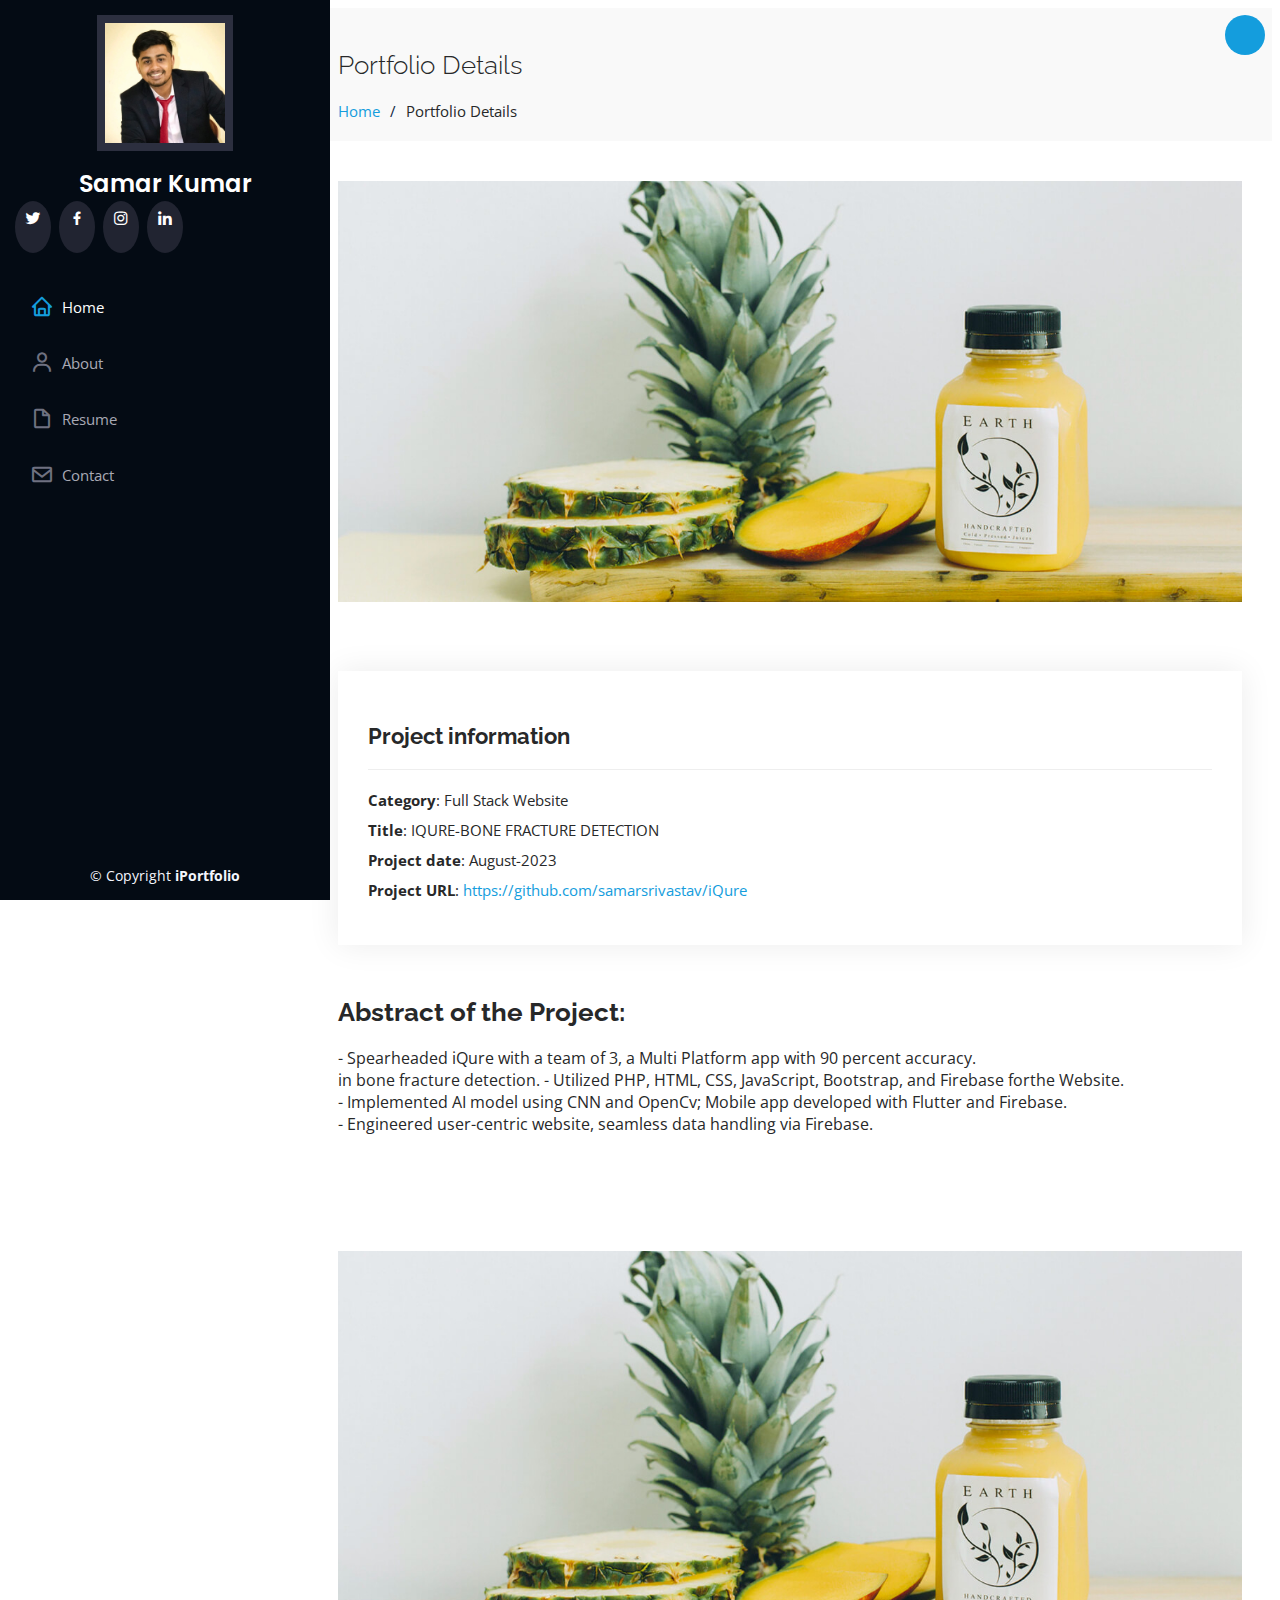
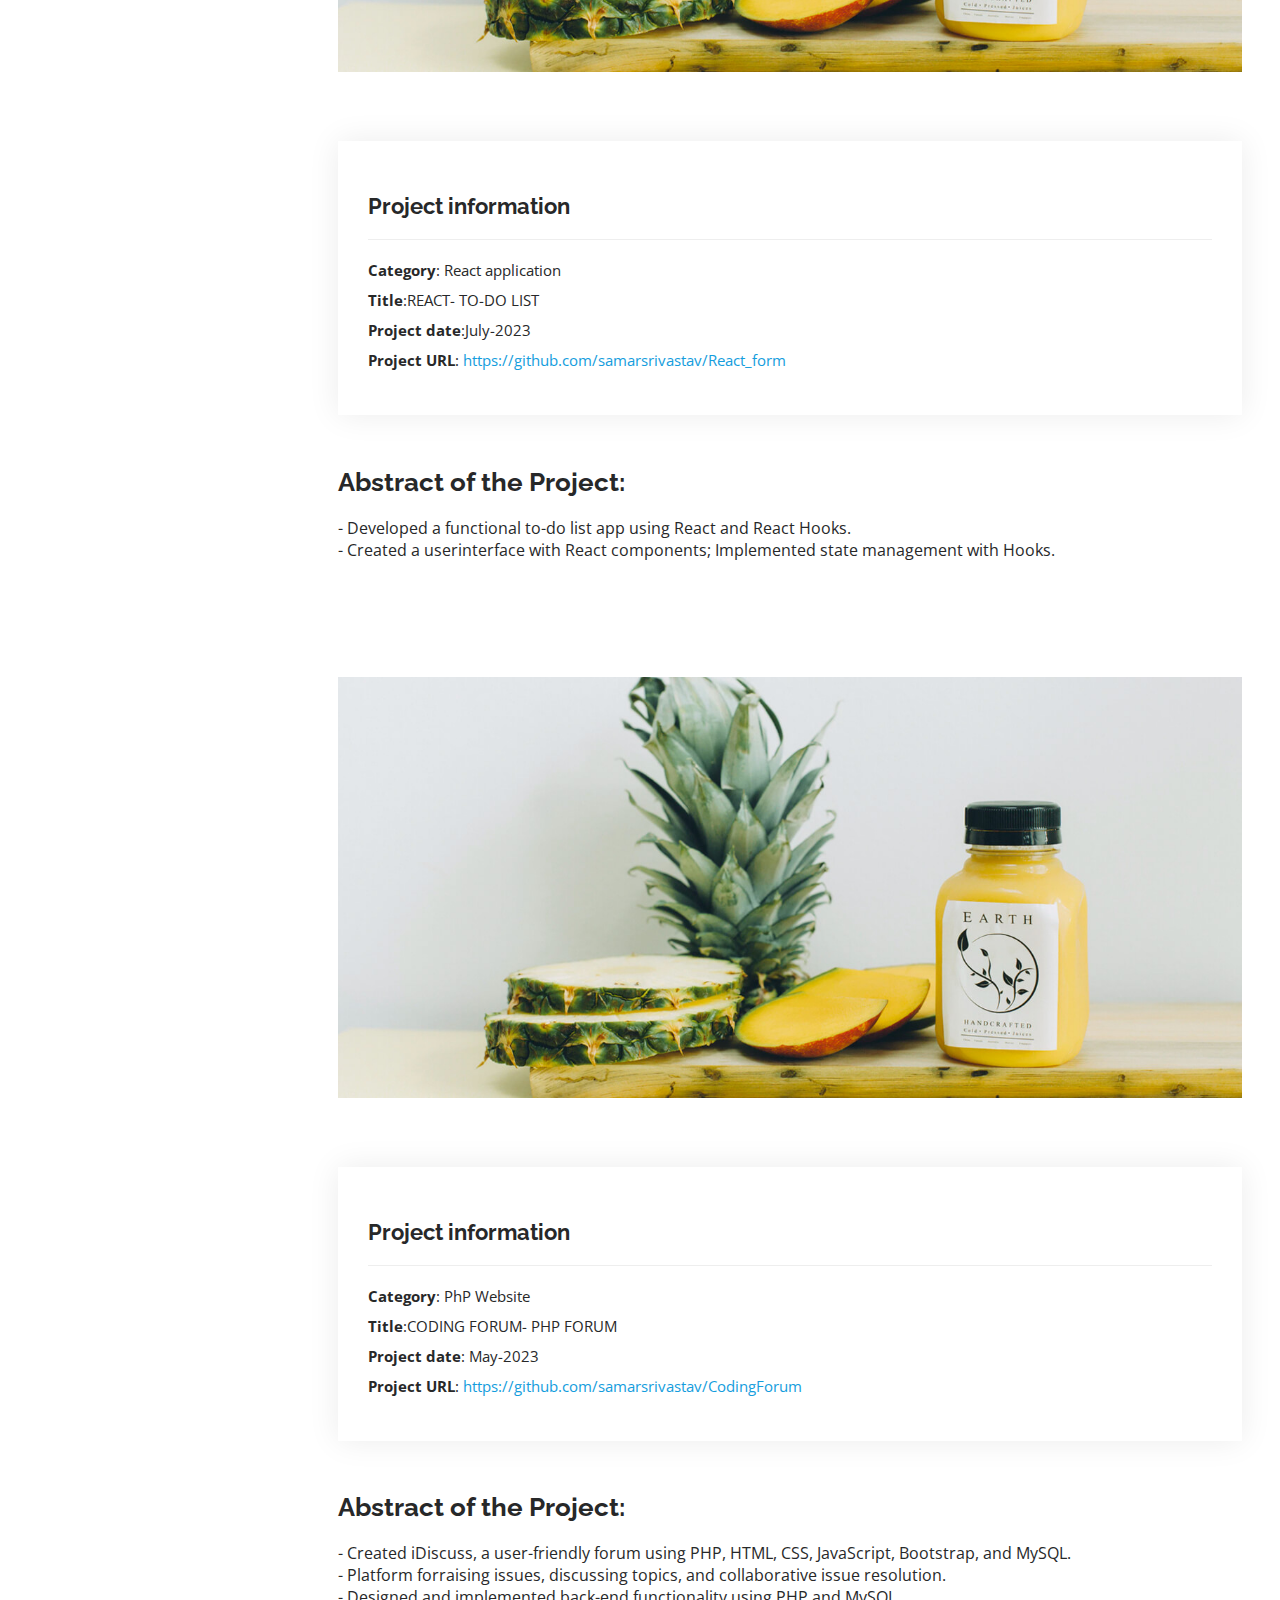
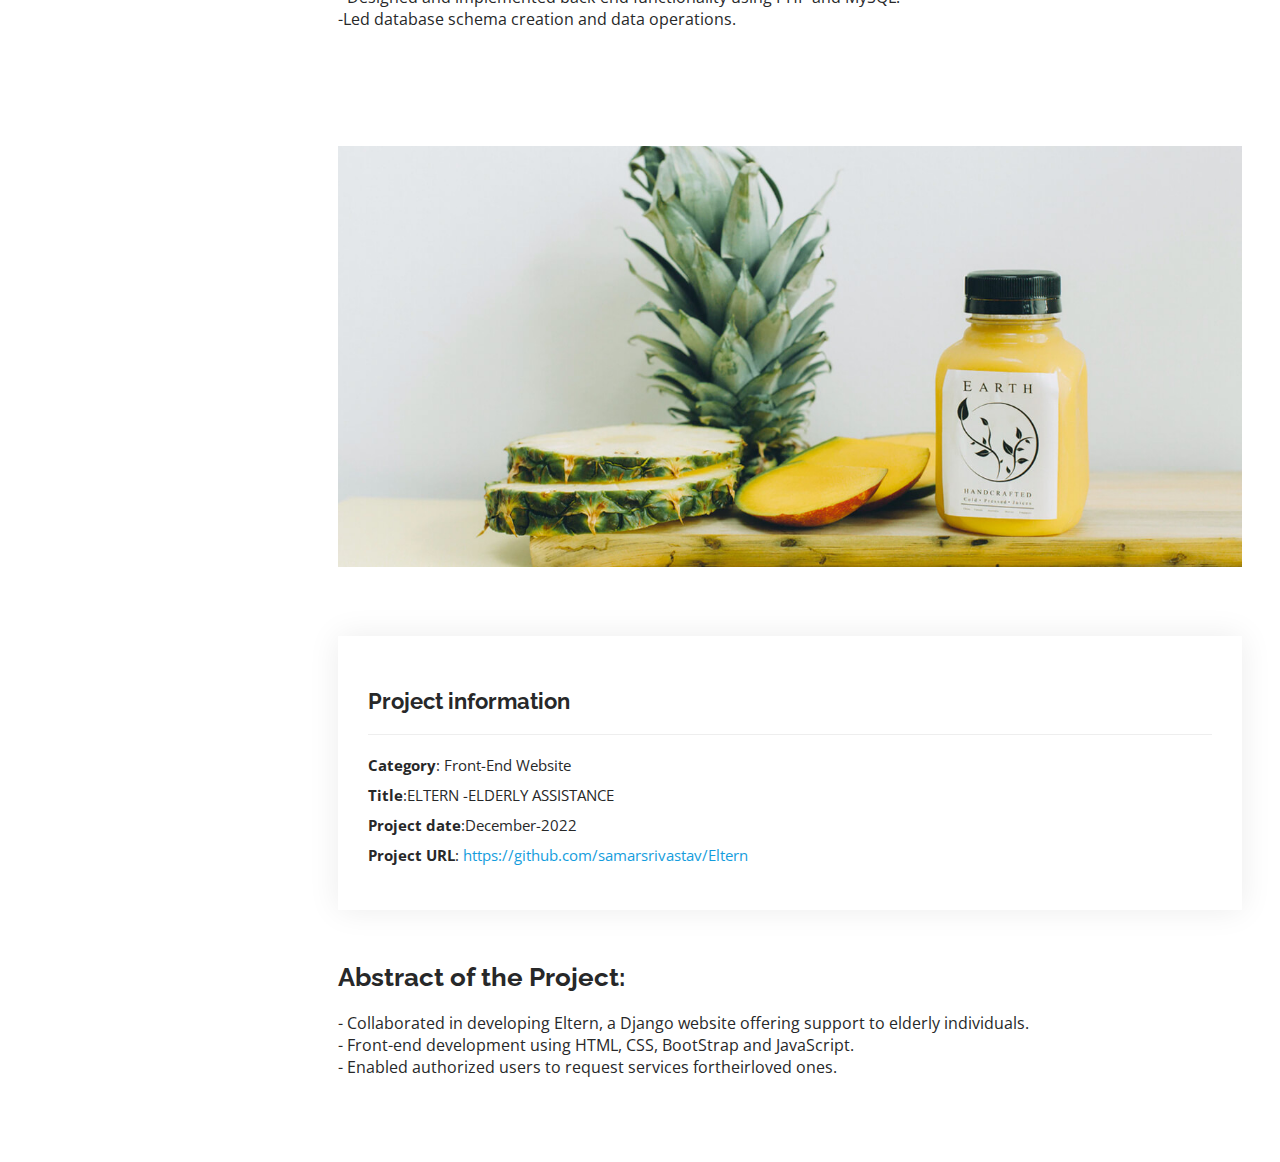
==== commit ac722d21: "Update portfolio-details.html" ====
--- a/portfolio-details.html
+++ b/portfolio-details.html
@@ -214,6 +214,7 @@
                 <li><strong>Project date</strong>: May-2023</li>
                 <li><strong>Project URL</strong>: <a href="#">https://github.com/samarsrivastav/CodingForum</a></li>
               </ul>
+            </div>
               <div class="portfolio-description">
                 <h2>Abstract of the Project:</h2>
                 <p>
@@ -223,7 +224,7 @@
                   - Designed and implemented back-end functionality using PHP and MySQL. <br>
                   -Led database schema creation and data operations. <br>
                 </p>
-              </div>
+              
             </div>
           </div>
         </div>
@@ -309,4 +310,4 @@
 
 </body>
 
-</html>+</html>
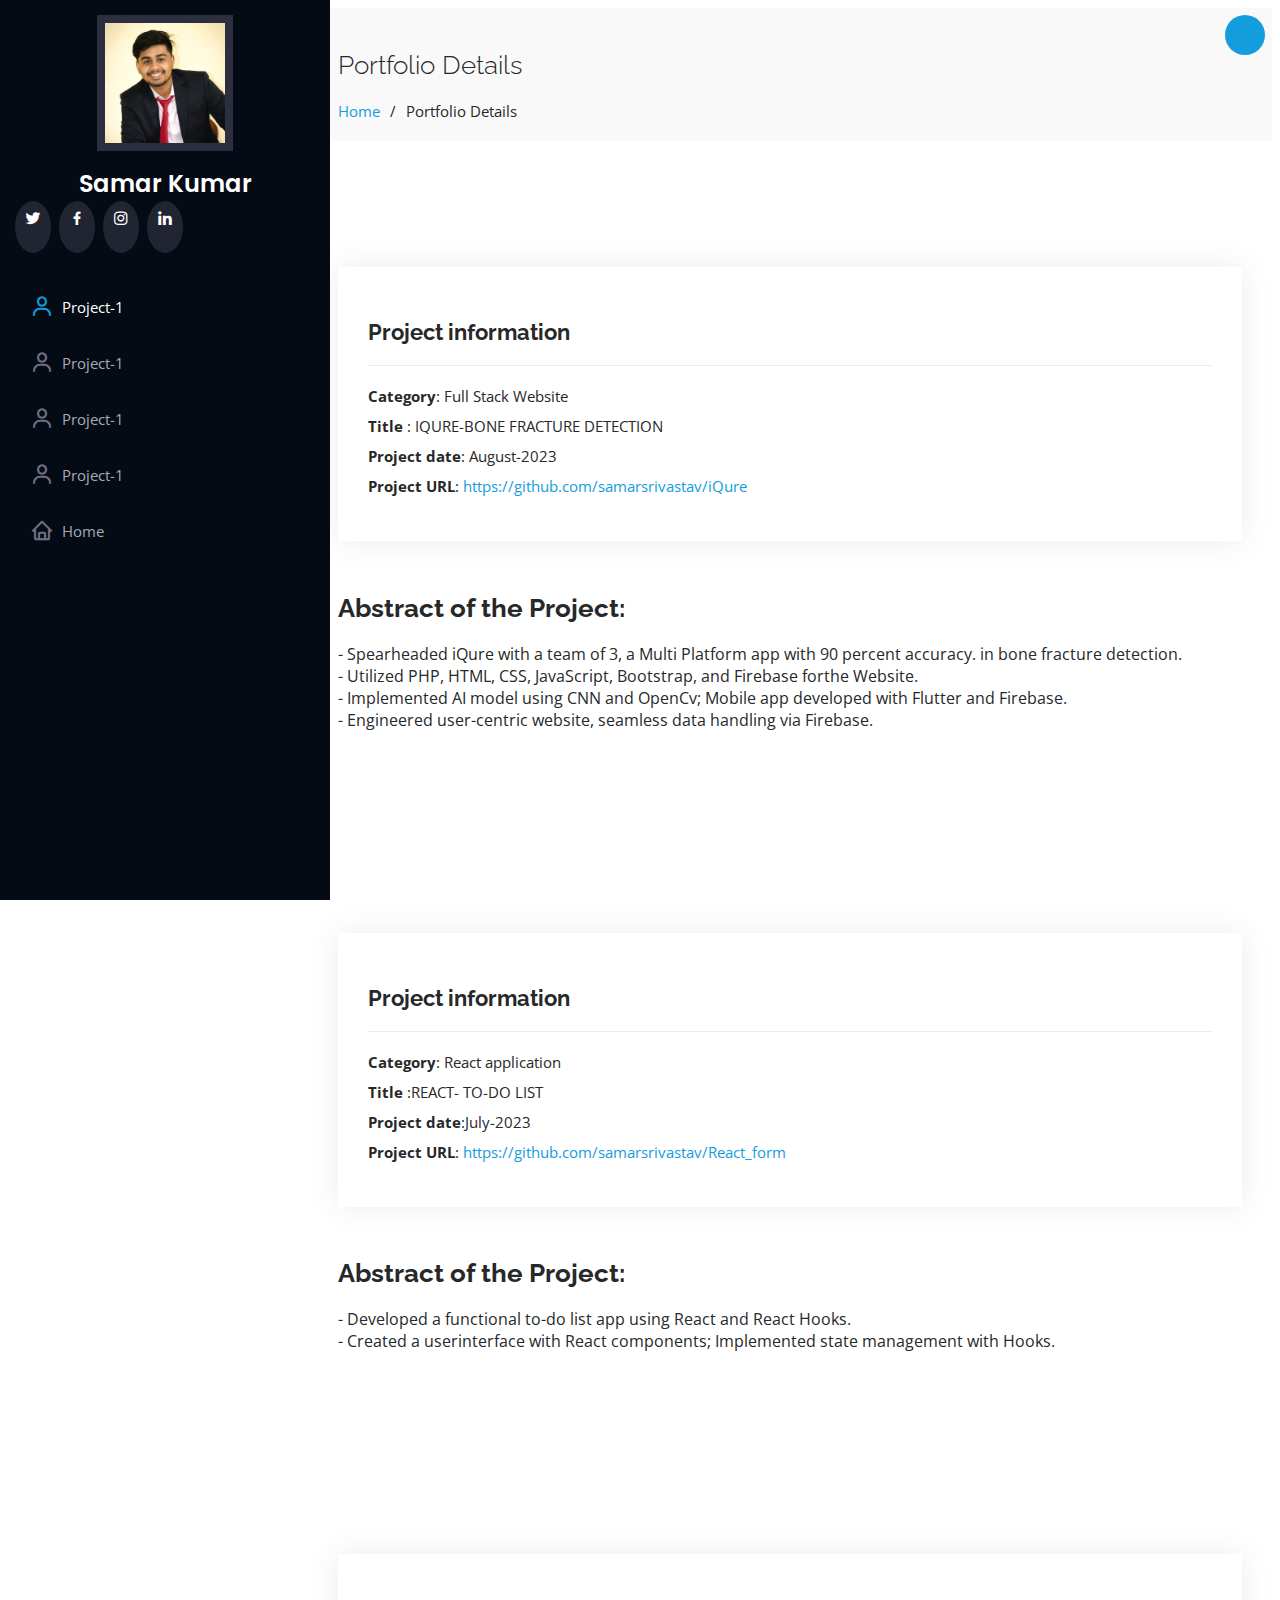
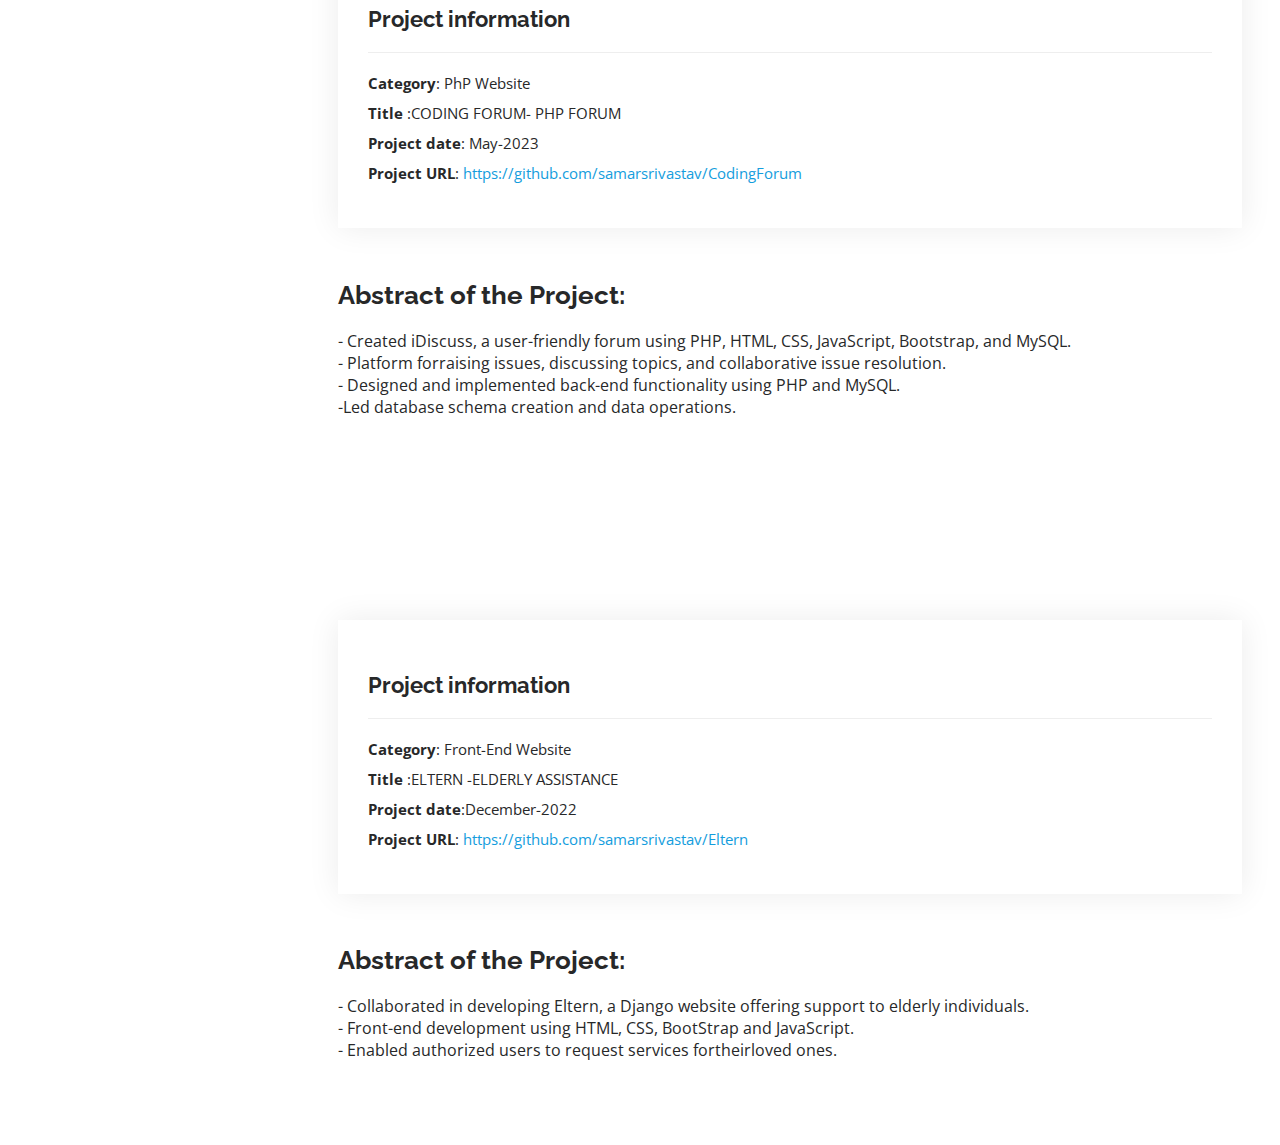
==== commit b93be123: "last changes added" ====
--- a/portfolio-details.html
+++ b/portfolio-details.html
@@ -53,10 +53,11 @@
 
       <nav id="navbar" class="nav-menu navbar">
         <ul>
-          <li><a href="#hero" class="nav-link scrollto active"><i class="bx bx-home"></i> <span>Home</span></a></li>
-          <li><a href="#about" class="nav-link scrollto"><i class="bx bx-user"></i> <span>About</span></a></li>
-          <li><a href="#resume" class="nav-link scrollto"><i class="bx bx-file-blank"></i> <span>Resume</span></a></li>
-          <li><a href="#contact" class="nav-link scrollto"><i class="bx bx-envelope"></i> <span>Contact</span></a></li>
+          <li><a href="#portfolio-details1" class="nav-link scrollto active"><i class="bx bx-user"></i> <span>Project-1 </span></a></li>
+          <li><a href="#portfolio-details2" class="nav-link scrollto"><i class="bx bx-user"></i> <span>Project-1</span></a></li>
+          <li><a href="#portfolio-details3" class="nav-link scrollto"><i class="bx bx-user"></i> <span>Project-1</span></a></li>
+          <li><a href="#portfolio-details4" class="nav-link scrollto"><i class="bx bx-user"></i> <span>Project-1</span></a></li>
+          <li><a href="index.html" class="nav-link scrollto"><i class="bx bx-home"></i> <span>Home</span></a></li>
         </ul>
       </nav><!-- .nav-menu -->
     </div>
@@ -80,7 +81,7 @@
     </section><!-- End Breadcrumbs -->
 
     <!-- ======= Portfolio Details Section ======= -->
-    <section id="portfolio-details" class="portfolio-details">
+    <section id="portfolio-details1" class="portfolio-details">
       <div class="container">
 
         <div class="row gy-4">
@@ -90,15 +91,15 @@
               <div class="swiper-wrapper align-items-center">
 
                 <div class="swiper-slide">
-                  <img src="assets/img/portfolio/portfolio-details-1.jpg" alt="">
-                </div>
-
-                <div class="swiper-slide">
-                  <img src="assets/img/portfolio/portfolio-details-2.jpg" alt="">
-                </div>
-
-                <div class="swiper-slide">
-                  <img src="assets/img/portfolio/portfolio-details-3.jpg" alt="">
+                  <img src="https://source.unsplash.com/400x200/?human," alt="">
+                </div>
+
+                <div class="swiper-slide">
+                  <img src="https://source.unsplash.com/400x200/?doctor,hospital" alt="">
+                </div>
+
+                <div class="swiper-slide">
+                  <img src="https://source.unsplash.com/400x200/?patient" alt="">
                 </div>
 
               </div>
@@ -111,7 +112,7 @@
               <h3>Project information</h3>
               <ul>
                 <li><strong>Category</strong>: Full Stack Website</li>
-                <li><strong>Title</strong>: IQURE-BONE FRACTURE DETECTION</li>
+                <li><strong>Title </strong>: IQURE-BONE FRACTURE DETECTION</li>
                 <li><strong>Project date</strong>: August-2023</li>
                 <li><strong>Project URL</strong>: <a href="#">https://github.com/samarsrivastav/iQure</a></li>
               </ul>
@@ -119,8 +120,8 @@
             <div class="portfolio-description">
               <h2>Abstract of the Project:</h2>
               <p>
-                - Spearheaded iQure with a team of 3, a Multi Platform app with 90 percent accuracy. <br>
-                in bone fracture detection.
+                - Spearheaded iQure with a team of 3, a Multi Platform app with 90 percent accuracy. 
+                in bone fracture detection.<br>
                 - Utilized PHP, HTML, CSS, JavaScript, Bootstrap, and Firebase forthe Website. <br>
                 - Implemented AI model using CNN and OpenCv; Mobile app developed with Flutter and Firebase. <br>
                 - Engineered user-centric website, seamless data handling via Firebase. <br>
@@ -130,7 +131,7 @@
         </div>
       </div>
     </section>
-    <section id="portfolio-details" class="portfolio-details">
+    <section id="portfolio-details2" class="portfolio-details">
       <div class="container">
 
         <div class="row gy-4">
@@ -140,15 +141,15 @@
               <div class="swiper-wrapper align-items-center">
 
                 <div class="swiper-slide">
-                  <img src="assets/img/portfolio/portfolio-details-1.jpg" alt="">
-                </div>
-
-                <div class="swiper-slide">
-                  <img src="assets/img/portfolio/portfolio-details-2.jpg" alt="">
-                </div>
-
-                <div class="swiper-slide">
-                  <img src="assets/img/portfolio/portfolio-details-3.jpg" alt="">
+                  <img src="https://source.unsplash.com/400x200/?to-do,website" alt="">
+                </div>
+                
+                <div class="swiper-slide">
+                  <img src="https://source.unsplash.com/400x200/?react.js,code" alt="">
+                </div>
+
+                <div class="swiper-slide">
+                  <img src="https://source.unsplash.com/400x200/?laptop,code" alt="">
                 </div>
 
               </div>
@@ -161,7 +162,7 @@
               <h3>Project information</h3>
               <ul>
                 <li><strong>Category</strong>: React application</li>
-                <li><strong>Title</strong>:REACT- TO-DO LIST</li>
+                <li><strong>Title </strong>:REACT- TO-DO LIST</li>
                 <li><strong>Project date</strong>:July-2023</li>
                 <li><strong>Project URL</strong>: <a href="#">https://github.com/samarsrivastav/React_form</a></li>
               </ul>
@@ -179,7 +180,7 @@
 
       </div>
     </section>
-    <section id="portfolio-details" class="portfolio-details">
+    <section id="portfolio-details3" class="portfolio-details">
       <div class="container">
 
         <div class="row gy-4">
@@ -189,15 +190,15 @@
               <div class="swiper-wrapper align-items-center">
 
                 <div class="swiper-slide">
-                  <img src="assets/img/portfolio/portfolio-details-1.jpg" alt="">
-                </div>
-
-                <div class="swiper-slide">
-                  <img src="assets/img/portfolio/portfolio-details-2.jpg" alt="">
-                </div>
-
-                <div class="swiper-slide">
-                  <img src="assets/img/portfolio/portfolio-details-3.jpg" alt="">
+                  <img src="https://source.unsplash.com/400x200/?php,code" alt="">
+                </div>
+                
+                <div class="swiper-slide">
+                  <img src="https://source.unsplash.com/400x200/?online,forum" alt="">
+                </div>
+
+                <div class="swiper-slide">
+                  <img src="https://source.unsplash.com/400x200/?comments,online" alt="">
                 </div>
 
               </div>
@@ -210,7 +211,7 @@
               <h3>Project information</h3>
               <ul>
                 <li><strong>Category</strong>: PhP Website</li>
-                <li><strong>Title</strong>:CODING FORUM- PHP FORUM </li>
+                <li><strong>Title </strong>:CODING FORUM- PHP FORUM </li>
                 <li><strong>Project date</strong>: May-2023</li>
                 <li><strong>Project URL</strong>: <a href="#">https://github.com/samarsrivastav/CodingForum</a></li>
               </ul>
@@ -229,8 +230,7 @@
           </div>
         </div>
     </section>
-
-    <section id="portfolio-details" class="portfolio-details">
+    <section id="portfolio-details4" class="portfolio-details">
       <div class="container">
 
         <div class="row gy-4">
@@ -240,15 +240,15 @@
               <div class="swiper-wrapper align-items-center">
 
                 <div class="swiper-slide">
-                  <img src="assets/img/portfolio/portfolio-details-1.jpg" alt="">
-                </div>
-
-                <div class="swiper-slide">
-                  <img src="assets/img/portfolio/portfolio-details-2.jpg" alt="">
-                </div>
-
-                <div class="swiper-slide">
-                  <img src="assets/img/portfolio/portfolio-details-3.jpg" alt="">
+                  <img src="https://source.unsplash.com/400x200/?old,person" alt="">
+                </div>
+
+                <div class="swiper-slide">
+                  <img src="https://source.unsplash.com/400x200/?child,parent" alt="">
+                </div>
+
+                <div class="swiper-slide">
+                  <img src="https://source.unsplash.com/400x200/?old,home" alt="">
                 </div>
 
               </div>
@@ -261,7 +261,7 @@
               <h3>Project information</h3>
               <ul>
                 <li><strong>Category</strong>: Front-End Website</li>
-                <li><strong>Title</strong>:ELTERN -ELDERLY ASSISTANCE </li>
+                <li><strong>Title </strong>:ELTERN -ELDERLY ASSISTANCE </li>
                 <li><strong>Project date</strong>:December-2022</li>
                 <li><strong>Project URL</strong>: <a href="#">https://github.com/samarsrivastav/Eltern</a></li>
               </ul>
@@ -286,7 +286,7 @@
   <footer id="footer">
     <div class="container">
       <div class="copyright">
-        &copy; Copyright <strong><span>iPortfolio</span></strong>
+<!--         &copy; Copyright <strong><span>iPortfolio</span></strong> -->
       </div>
     </div>
   </footer><!-- End  Footer -->
